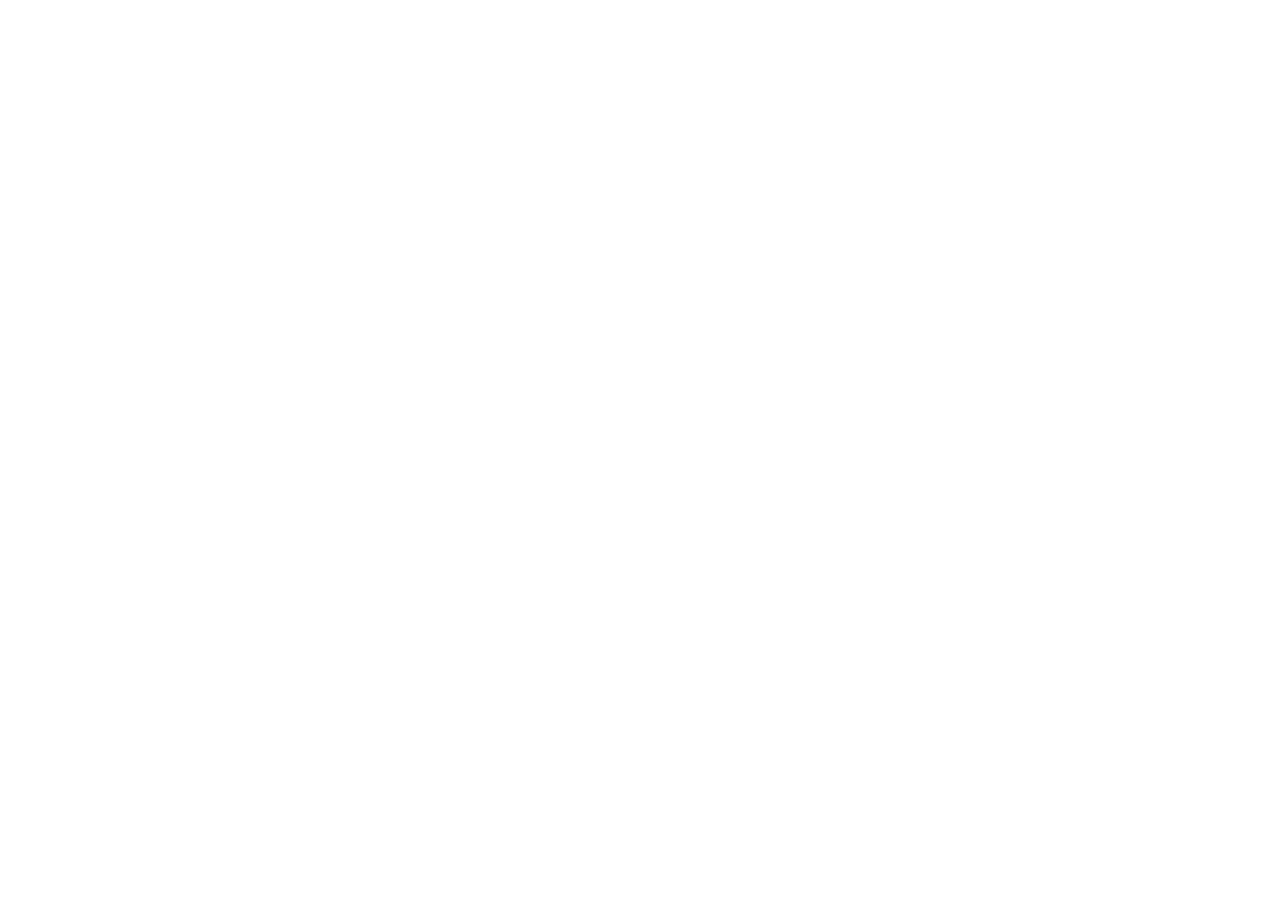
==== login.html @ c06ce187 "初始化项目" ====
<!DOCTYPE html>
<html lang="en">

<head>
  <meta charset="UTF-8">
  <meta http-equiv="X-UA-Compatible" content="IE=edge">
  <meta name="viewport" content="width=device-width, initial-scale=1.0">
  <title>Document</title>
</head>

<body>

</body>

</html>
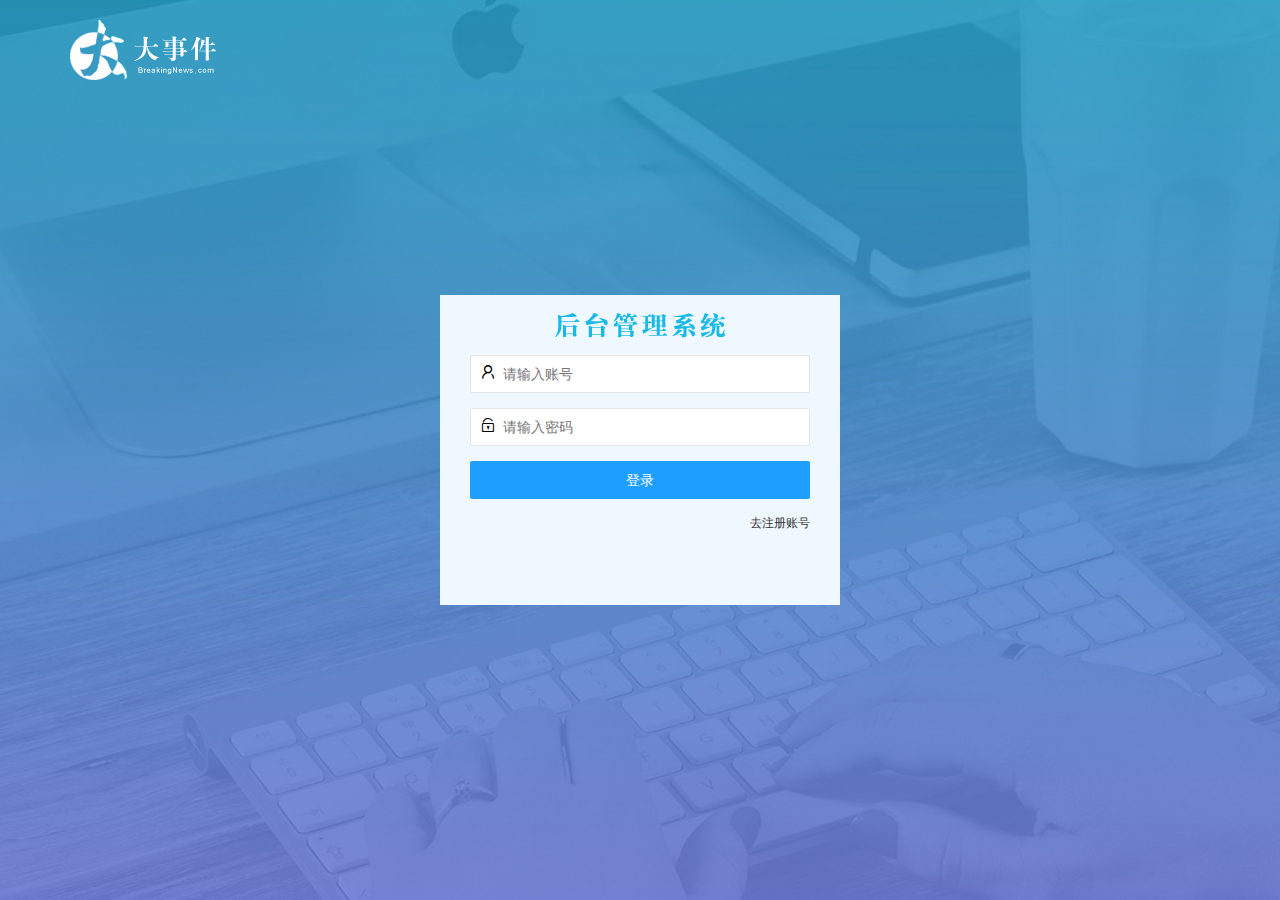
==== commit 9eb31b8f: "登录注册模块" ====
--- a/login.html
+++ b/login.html
@@ -5,11 +5,77 @@
   <meta charset="UTF-8">
   <meta http-equiv="X-UA-Compatible" content="IE=edge">
   <meta name="viewport" content="width=device-width, initial-scale=1.0">
-  <title>Document</title>
+  <title>大事件-登录/注册</title>
+
+  <link rel="stylesheet" href="/assets/lib/layui/css/layui.css">
+
+  <link rel="stylesheet" href="./assets/css/login.css">
 </head>
 
 <body>
+  <!-- logo -->
+  <div class="layui-main">
+    <img class="logo" src="/assets/images/logo.png" alt="" />
+  </div>
 
+  <!-- 登录模块 -->
+  <div class="loginAndRegBox">
+    <div class="title-box"></div>
+    <!-- 登录  -->
+    <div class="login-box">
+      <form class="layui-form" id="form_login">
+        <div class="layui-form-item">
+          <i class="layui-icon layui-icon-username"></i>
+          <input type="text" name="username" required lay-verify="required" placeholder="请输入账号" autocomplete="off"
+            class="layui-input">
+        </div>
+        <div class="layui-form-item">
+          <i class="layui-icon layui-icon-password"></i>
+          <input type="password" name="password" required lay-verify="required|password" placeholder="请输入密码"
+            autocomplete="off" class="layui-input">
+        </div>
+        <div class="layui-form-item">
+          <button class="layui-btn layui-btn-normal layui-btn-fluid" lay-submit>登录</button>
+        </div>
+        <div class="layui-form-item links">
+          <a href="javascript:;" id="link_reg">去注册账号</a>
+        </div>
+      </form>
+    </div>
+
+    <!-- 注册 -->
+    <div class="reg-box">
+      <form class="layui-form" id="form_reg">
+        <div class="layui-form-item">
+          <i class="layui-icon layui-icon-username"></i>
+          <input type="text" name="username" required lay-verify="required" placeholder="请输入账号" autocomplete="off"
+            class="layui-input">
+        </div>
+        <div class="layui-form-item">
+          <i class="layui-icon layui-icon-password"></i>
+          <input type="password" name="password" required lay-verify="required|password" placeholder="请输入密码"
+            autocomplete="off" class="layui-input">
+        </div>
+        <div class="layui-form-item">
+          <i class="layui-icon layui-icon-password"></i>
+          <input type="password" name="repassword" required lay-verify="required|password|repassword" placeholder="确认密码"
+            autocomplete="off" class="layui-input">
+        </div>
+        <div class="layui-form-item">
+          <button class="layui-btn layui-btn-normal layui-btn-fluid" lay-submit>注册</button>
+        </div>
+
+        <div class="layui-form-item links">
+          <a href="javascript:;" id="link_login">去登陆</a>
+        </div>
+      </form>
+    </div>
+  </div>
+  <script src="/assets/lib/layui/layui.all.js"></script>
+
+  <script src="/assets/lib/jquery.js"></script>
+  <script src="/assets/js/baseAPI.js"></script>
+  <script src="/assets/js/login.js"></script>
 </body>
 
 </html>--- a/assets/lib/layui/css/layui.css
+++ b/assets/lib/layui/css/layui.css
@@ -0,0 +1,2 @@
+/** layui-v2.5.5 MIT License By https://www.layui.com */
+ .layui-inline,img{display:inline-block;vertical-align:middle}h1,h2,h3,h4,h5,h6{font-weight:400}.layui-edge,.layui-header,.layui-inline,.layui-main{position:relative}.layui-body,.layui-edge,.layui-elip{overflow:hidden}.layui-btn,.layui-edge,.layui-inline,img{vertical-align:middle}.layui-btn,.layui-disabled,.layui-icon,.layui-unselect{-moz-user-select:none;-webkit-user-select:none;-ms-user-select:none}.layui-elip,.layui-form-checkbox span,.layui-form-pane .layui-form-label{text-overflow:ellipsis;white-space:nowrap}.layui-breadcrumb,.layui-tree-btnGroup{visibility:hidden}blockquote,body,button,dd,div,dl,dt,form,h1,h2,h3,h4,h5,h6,input,li,ol,p,pre,td,textarea,th,ul{margin:0;padding:0;-webkit-tap-highlight-color:rgba(0,0,0,0)}a:active,a:hover{outline:0}img{border:none}li{list-style:none}table{border-collapse:collapse;border-spacing:0}h4,h5,h6{font-size:100%}button,input,optgroup,option,select,textarea{font-family:inherit;font-size:inherit;font-style:inherit;font-weight:inherit;outline:0}pre{white-space:pre-wrap;white-space:-moz-pre-wrap;white-space:-pre-wrap;white-space:-o-pre-wrap;word-wrap:break-word}body{line-height:24px;font:14px Helvetica Neue,Helvetica,PingFang SC,Tahoma,Arial,sans-serif}hr{height:1px;margin:10px 0;border:0;clear:both}a{color:#333;text-decoration:none}a:hover{color:#777}a cite{font-style:normal;*cursor:pointer}.layui-border-box,.layui-border-box *{box-sizing:border-box}.layui-box,.layui-box *{box-sizing:content-box}.layui-clear{clear:both;*zoom:1}.layui-clear:after{content:'\20';clear:both;*zoom:1;display:block;height:0}.layui-inline{*display:inline;*zoom:1}.layui-edge{display:inline-block;width:0;height:0;border-width:6px;border-style:dashed;border-color:transparent}.layui-edge-top{top:-4px;border-bottom-color:#999;border-bottom-style:solid}.layui-edge-right{border-left-color:#999;border-left-style:solid}.layui-edge-bottom{top:2px;border-top-color:#999;border-top-style:solid}.layui-edge-left{border-right-color:#999;border-right-style:solid}.layui-disabled,.layui-disabled:hover{color:#d2d2d2!important;cursor:not-allowed!important}.layui-circle{border-radius:100%}.layui-show{display:block!important}.layui-hide{display:none!important}@font-face{font-family:layui-icon;src:url(../font/iconfont.eot?v=250);src:url(../font/iconfont.eot?v=250#iefix) format('embedded-opentype'),url(../font/iconfont.woff2?v=250) format('woff2'),url(../font/iconfont.woff?v=250) format('woff'),url(../font/iconfont.ttf?v=250) format('truetype'),url(../font/iconfont.svg?v=250#layui-icon) format('svg')}.layui-icon{font-family:layui-icon!important;font-size:16px;font-style:normal;-webkit-font-smoothing:antialiased;-moz-osx-font-smoothing:grayscale}.layui-icon-reply-fill:before{content:"\e611"}.layui-icon-set-fill:before{content:"\e614"}.layui-icon-menu-fill:before{content:"\e60f"}.layui-icon-search:before{content:"\e615"}.layui-icon-share:before{content:"\e641"}.layui-icon-set-sm:before{content:"\e620"}.layui-icon-engine:before{content:"\e628"}.layui-icon-close:before{content:"\1006"}.layui-icon-close-fill:before{content:"\1007"}.layui-icon-chart-screen:before{content:"\e629"}.layui-icon-star:before{content:"\e600"}.layui-icon-circle-dot:before{content:"\e617"}.layui-icon-chat:before{content:"\e606"}.layui-icon-release:before{content:"\e609"}.layui-icon-list:before{content:"\e60a"}.layui-icon-chart:before{content:"\e62c"}.layui-icon-ok-circle:before{content:"\1005"}.layui-icon-layim-theme:before{content:"\e61b"}.layui-icon-table:before{content:"\e62d"}.layui-icon-right:before{content:"\e602"}.layui-icon-left:before{content:"\e603"}.layui-icon-cart-simple:before{content:"\e698"}.layui-icon-face-cry:before{content:"\e69c"}.layui-icon-face-smile:before{content:"\e6af"}.layui-icon-survey:before{content:"\e6b2"}.layui-icon-tree:before{content:"\e62e"}.layui-icon-upload-circle:before{content:"\e62f"}.layui-icon-add-circle:before{content:"\e61f"}.layui-icon-download-circle:before{content:"\e601"}.layui-icon-templeate-1:before{content:"\e630"}.layui-icon-util:before{content:"\e631"}.layui-icon-face-surprised:before{content:"\e664"}.layui-icon-edit:before{content:"\e642"}.layui-icon-speaker:before{content:"\e645"}.layui-icon-down:before{content:"\e61a"}.layui-icon-file:before{content:"\e621"}.layui-icon-layouts:before{content:"\e632"}.layui-icon-rate-half:before{content:"\e6c9"}.layui-icon-add-circle-fine:before{content:"\e608"}.layui-icon-prev-circle:before{content:"\e633"}.layui-icon-read:before{content:"\e705"}.layui-icon-404:before{content:"\e61c"}.layui-icon-carousel:before{content:"\e634"}.layui-icon-help:before{content:"\e607"}.layui-icon-code-circle:before{content:"\e635"}.layui-icon-water:before{content:"\e636"}.layui-icon-username:before{content:"\e66f"}.layui-icon-find-fill:before{content:"\e670"}.layui-icon-about:before{content:"\e60b"}.layui-icon-location:before{content:"\e715"}.layui-icon-up:before{content:"\e619"}.layui-icon-pause:before{content:"\e651"}.layui-icon-date:before{content:"\e637"}.layui-icon-layim-uploadfile:before{content:"\e61d"}.layui-icon-delete:before{content:"\e640"}.layui-icon-play:before{content:"\e652"}.layui-icon-top:before{content:"\e604"}.layui-icon-friends:before{content:"\e612"}.layui-icon-refresh-3:before{content:"\e9aa"}.layui-icon-ok:before{content:"\e605"}.layui-icon-layer:before{content:"\e638"}.layui-icon-face-smile-fine:before{content:"\e60c"}.layui-icon-dollar:before{content:"\e659"}.layui-icon-group:before{content:"\e613"}.layui-icon-layim-download:before{content:"\e61e"}.layui-icon-picture-fine:before{content:"\e60d"}.layui-icon-link:before{content:"\e64c"}.layui-icon-diamond:before{content:"\e735"}.layui-icon-log:before{content:"\e60e"}.layui-icon-rate-solid:before{content:"\e67a"}.layui-icon-fonts-del:before{content:"\e64f"}.layui-icon-unlink:before{content:"\e64d"}.layui-icon-fonts-clear:before{content:"\e639"}.layui-icon-triangle-r:before{content:"\e623"}.layui-icon-circle:before{content:"\e63f"}.layui-icon-radio:before{content:"\e643"}.layui-icon-align-center:before{content:"\e647"}.layui-icon-align-right:before{content:"\e648"}.layui-icon-align-left:before{content:"\e649"}.layui-icon-loading-1:before{content:"\e63e"}.layui-icon-return:before{content:"\e65c"}.layui-icon-fonts-strong:before{content:"\e62b"}.layui-icon-upload:before{content:"\e67c"}.layui-icon-dialogue:before{content:"\e63a"}.layui-icon-video:before{content:"\e6ed"}.layui-icon-headset:before{content:"\e6fc"}.layui-icon-cellphone-fine:before{content:"\e63b"}.layui-icon-add-1:before{content:"\e654"}.layui-icon-face-smile-b:before{content:"\e650"}.layui-icon-fonts-html:before{content:"\e64b"}.layui-icon-form:before{content:"\e63c"}.layui-icon-cart:before{content:"\e657"}.layui-icon-camera-fill:before{content:"\e65d"}.layui-icon-tabs:before{content:"\e62a"}.layui-icon-fonts-code:before{content:"\e64e"}.layui-icon-fire:before{content:"\e756"}.layui-icon-set:before{content:"\e716"}.layui-icon-fonts-u:before{content:"\e646"}.layui-icon-triangle-d:before{content:"\e625"}.layui-icon-tips:before{content:"\e702"}.layui-icon-picture:before{content:"\e64a"}.layui-icon-more-vertical:before{content:"\e671"}.layui-icon-flag:before{content:"\e66c"}.layui-icon-loading:before{content:"\e63d"}.layui-icon-fonts-i:before{content:"\e644"}.layui-icon-refresh-1:before{content:"\e666"}.layui-icon-rmb:before{content:"\e65e"}.layui-icon-home:before{content:"\e68e"}.layui-icon-user:before{content:"\e770"}.layui-icon-notice:before{content:"\e667"}.layui-icon-login-weibo:before{content:"\e675"}.layui-icon-voice:before{content:"\e688"}.layui-icon-upload-drag:before{content:"\e681"}.layui-icon-login-qq:before{content:"\e676"}.layui-icon-snowflake:before{content:"\e6b1"}.layui-icon-file-b:before{content:"\e655"}.layui-icon-template:before{content:"\e663"}.layui-icon-auz:before{content:"\e672"}.layui-icon-console:before{content:"\e665"}.layui-icon-app:before{content:"\e653"}.layui-icon-prev:before{content:"\e65a"}.layui-icon-website:before{content:"\e7ae"}.layui-icon-next:before{content:"\e65b"}.layui-icon-component:before{content:"\e857"}.layui-icon-more:before{content:"\e65f"}.layui-icon-login-wechat:before{content:"\e677"}.layui-icon-shrink-right:before{content:"\e668"}.layui-icon-spread-left:before{content:"\e66b"}.layui-icon-camera:before{content:"\e660"}.layui-icon-note:before{content:"\e66e"}.layui-icon-refresh:before{content:"\e669"}.layui-icon-female:before{content:"\e661"}.layui-icon-male:before{content:"\e662"}.layui-icon-password:before{content:"\e673"}.layui-icon-senior:before{content:"\e674"}.layui-icon-theme:before{content:"\e66a"}.layui-icon-tread:before{content:"\e6c5"}.layui-icon-praise:before{content:"\e6c6"}.layui-icon-star-fill:before{content:"\e658"}.layui-icon-rate:before{content:"\e67b"}.layui-icon-template-1:before{content:"\e656"}.layui-icon-vercode:before{content:"\e679"}.layui-icon-cellphone:before{content:"\e678"}.layui-icon-screen-full:before{content:"\e622"}.layui-icon-screen-restore:before{content:"\e758"}.layui-icon-cols:before{content:"\e610"}.layui-icon-export:before{content:"\e67d"}.layui-icon-print:before{content:"\e66d"}.layui-icon-slider:before{content:"\e714"}.layui-icon-addition:before{content:"\e624"}.layui-icon-subtraction:before{content:"\e67e"}.layui-icon-service:before{content:"\e626"}.layui-icon-transfer:before{content:"\e691"}.layui-main{width:1140px;margin:0 auto}.layui-header{z-index:1000;height:60px}.layui-header a:hover{transition:all .5s;-webkit-transition:all .5s}.layui-side{position:fixed;left:0;top:0;bottom:0;z-index:999;width:200px;overflow-x:hidden}.layui-side-scroll{position:relative;width:220px;height:100%;overflow-x:hidden}.layui-body{position:absolute;left:200px;right:0;top:0;bottom:0;z-index:998;width:auto;overflow-y:auto;box-sizing:border-box}.layui-layout-body{overflow:hidden}.layui-layout-admin .layui-header{background-color:#23262E}.layui-layout-admin .layui-side{top:60px;width:200px;overflow-x:hidden}.layui-layout-admin .layui-body{position:fixed;top:60px;bottom:44px}.layui-layout-admin .layui-main{width:auto;margin:0 15px}.layui-layout-admin .layui-footer{position:fixed;left:200px;right:0;bottom:0;height:44px;line-height:44px;padding:0 15px;background-color:#eee}.layui-layout-admin .layui-logo{position:absolute;left:0;top:0;width:200px;height:100%;line-height:60px;text-align:center;color:#009688;font-size:16px}.layui-layout-admin .layui-header .layui-nav{background:0 0}.layui-layout-left{position:absolute!important;left:200px;top:0}.layui-layout-right{position:absolute!important;right:0;top:0}.layui-container{position:relative;margin:0 auto;padding:0 15px;box-sizing:border-box}.layui-fluid{position:relative;margin:0 auto;padding:0 15px}.layui-row:after,.layui-row:before{content:'';display:block;clear:both}.layui-col-lg1,.layui-col-lg10,.layui-col-lg11,.layui-col-lg12,.layui-col-lg2,.layui-col-lg3,.layui-col-lg4,.layui-col-lg5,.layui-col-lg6,.layui-col-lg7,.layui-col-lg8,.layui-col-lg9,.layui-col-md1,.layui-col-md10,.layui-col-md11,.layui-col-md12,.layui-col-md2,.layui-col-md3,.layui-col-md4,.layui-col-md5,.layui-col-md6,.layui-col-md7,.layui-col-md8,.layui-col-md9,.layui-col-sm1,.layui-col-sm10,.layui-col-sm11,.layui-col-sm12,.layui-col-sm2,.layui-col-sm3,.layui-col-sm4,.layui-col-sm5,.layui-col-sm6,.layui-col-sm7,.layui-col-sm8,.layui-col-sm9,.layui-col-xs1,.layui-col-xs10,.layui-col-xs11,.layui-col-xs12,.layui-col-xs2,.layui-col-xs3,.layui-col-xs4,.layui-col-xs5,.layui-col-xs6,.layui-col-xs7,.layui-col-xs8,.layui-col-xs9{position:relative;display:block;box-sizing:border-box}.layui-col-xs1,.layui-col-xs10,.layui-col-xs11,.layui-col-xs12,.layui-col-xs2,.layui-col-xs3,.layui-col-xs4,.layui-col-xs5,.layui-col-xs6,.layui-col-xs7,.layui-col-xs8,.layui-col-xs9{float:left}.layui-col-xs1{width:8.33333333%}.layui-col-xs2{width:16.66666667%}.layui-col-xs3{width:25%}.layui-col-xs4{width:33.33333333%}.layui-col-xs5{width:41.66666667%}.layui-col-xs6{width:50%}.layui-col-xs7{width:58.33333333%}.layui-col-xs8{width:66.66666667%}.layui-col-xs9{width:75%}.layui-col-xs10{width:83.33333333%}.layui-col-xs11{width:91.66666667%}.layui-col-xs12{width:100%}.layui-col-xs-offset1{margin-left:8.33333333%}.layui-col-xs-offset2{margin-left:16.66666667%}.layui-col-xs-offset3{margin-left:25%}.layui-col-xs-offset4{margin-left:33.33333333%}.layui-col-xs-offset5{margin-left:41.66666667%}.layui-col-xs-offset6{margin-left:50%}.layui-col-xs-offset7{margin-left:58.33333333%}.layui-col-xs-offset8{margin-left:66.66666667%}.layui-col-xs-offset9{margin-left:75%}.layui-col-xs-offset10{margin-left:83.33333333%}.layui-col-xs-offset11{margin-left:91.66666667%}.layui-col-xs-offset12{margin-left:100%}@media screen and (max-width:768px){.layui-hide-xs{display:none!important}.layui-show-xs-block{display:block!important}.layui-show-xs-inline{display:inline!important}.layui-show-xs-inline-block{display:inline-block!important}}@media screen and (min-width:768px){.layui-container{width:750px}.layui-hide-sm{display:none!important}.layui-show-sm-block{display:block!important}.layui-show-sm-inline{display:inline!important}.layui-show-sm-inline-block{display:inline-block!important}.layui-col-sm1,.layui-col-sm10,.layui-col-sm11,.layui-col-sm12,.layui-col-sm2,.layui-col-sm3,.layui-col-sm4,.layui-col-sm5,.layui-col-sm6,.layui-col-sm7,.layui-col-sm8,.layui-col-sm9{float:left}.layui-col-sm1{width:8.33333333%}.layui-col-sm2{width:16.66666667%}.layui-col-sm3{width:25%}.layui-col-sm4{width:33.33333333%}.layui-col-sm5{width:41.66666667%}.layui-col-sm6{width:50%}.layui-col-sm7{width:58.33333333%}.layui-col-sm8{width:66.66666667%}.layui-col-sm9{width:75%}.layui-col-sm10{width:83.33333333%}.layui-col-sm11{width:91.66666667%}.layui-col-sm12{width:100%}.layui-col-sm-offset1{margin-left:8.33333333%}.layui-col-sm-offset2{margin-left:16.66666667%}.layui-col-sm-offset3{margin-left:25%}.layui-col-sm-offset4{margin-left:33.33333333%}.layui-col-sm-offset5{margin-left:41.66666667%}.layui-col-sm-offset6{margin-left:50%}.layui-col-sm-offset7{margin-left:58.33333333%}.layui-col-sm-offset8{margin-left:66.66666667%}.layui-col-sm-offset9{margin-left:75%}.layui-col-sm-offset10{margin-left:83.33333333%}.layui-col-sm-offset11{margin-left:91.66666667%}.layui-col-sm-offset12{margin-left:100%}}@media screen and (min-width:992px){.layui-container{width:970px}.layui-hide-md{display:none!important}.layui-show-md-block{display:block!important}.layui-show-md-inline{display:inline!important}.layui-show-md-inline-block{display:inline-block!important}.layui-col-md1,.layui-col-md10,.layui-col-md11,.layui-col-md12,.layui-col-md2,.layui-col-md3,.layui-col-md4,.layui-col-md5,.layui-col-md6,.layui-col-md7,.layui-col-md8,.layui-col-md9{float:left}.layui-col-md1{width:8.33333333%}.layui-col-md2{width:16.66666667%}.layui-col-md3{width:25%}.layui-col-md4{width:33.33333333%}.layui-col-md5{width:41.66666667%}.layui-col-md6{width:50%}.layui-col-md7{width:58.33333333%}.layui-col-md8{width:66.66666667%}.layui-col-md9{width:75%}.layui-col-md10{width:83.33333333%}.layui-col-md11{width:91.66666667%}.layui-col-md12{width:100%}.layui-col-md-offset1{margin-left:8.33333333%}.layui-col-md-offset2{margin-left:16.66666667%}.layui-col-md-offset3{margin-left:25%}.layui-col-md-offset4{margin-left:33.33333333%}.layui-col-md-offset5{margin-left:41.66666667%}.layui-col-md-offset6{margin-left:50%}.layui-col-md-offset7{margin-left:58.33333333%}.layui-col-md-offset8{margin-left:66.66666667%}.layui-col-md-offset9{margin-left:75%}.layui-col-md-offset10{margin-left:83.33333333%}.layui-col-md-offset11{margin-left:91.66666667%}.layui-col-md-offset12{margin-left:100%}}@media screen and (min-width:1200px){.layui-container{width:1170px}.layui-hide-lg{display:none!important}.layui-show-lg-block{display:block!important}.layui-show-lg-inline{display:inline!important}.layui-show-lg-inline-block{display:inline-block!important}.layui-col-lg1,.layui-col-lg10,.layui-col-lg11,.layui-col-lg12,.layui-col-lg2,.layui-col-lg3,.layui-col-lg4,.layui-col-lg5,.layui-col-lg6,.layui-col-lg7,.layui-col-lg8,.layui-col-lg9{float:left}.layui-col-lg1{width:8.33333333%}.layui-col-lg2{width:16.66666667%}.layui-col-lg3{width:25%}.layui-col-lg4{width:33.33333333%}.layui-col-lg5{width:41.66666667%}.layui-col-lg6{width:50%}.layui-col-lg7{width:58.33333333%}.layui-col-lg8{width:66.66666667%}.layui-col-lg9{width:75%}.layui-col-lg10{width:83.33333333%}.layui-col-lg11{width:91.66666667%}.layui-col-lg12{width:100%}.layui-col-lg-offset1{margin-left:8.33333333%}.layui-col-lg-offset2{margin-left:16.66666667%}.layui-col-lg-offset3{margin-left:25%}.layui-col-lg-offset4{margin-left:33.33333333%}.layui-col-lg-offset5{margin-left:41.66666667%}.layui-col-lg-offset6{margin-left:50%}.layui-col-lg-offset7{margin-left:58.33333333%}.layui-col-lg-offset8{margin-left:66.66666667%}.layui-col-lg-offset9{margin-left:75%}.layui-col-lg-offset10{margin-left:83.33333333%}.layui-col-lg-offset11{margin-left:91.66666667%}.layui-col-lg-offset12{margin-left:100%}}.layui-col-space1{margin:-.5px}.layui-col-space1>*{padding:.5px}.layui-col-space3{margin:-1.5px}.layui-col-space3>*{padding:1.5px}.layui-col-space5{margin:-2.5px}.layui-col-space5>*{padding:2.5px}.layui-col-space8{margin:-3.5px}.layui-col-space8>*{padding:3.5px}.layui-col-space10{margin:-5px}.layui-col-space10>*{padding:5px}.layui-col-space12{margin:-6px}.layui-col-space12>*{padding:6px}.layui-col-space15{margin:-7.5px}.layui-col-space15>*{padding:7.5px}.layui-col-space18{margin:-9px}.layui-col-space18>*{padding:9px}.layui-col-space20{margin:-10px}.layui-col-space20>*{padding:10px}.layui-col-space22{margin:-11px}.layui-col-space22>*{padding:11px}.layui-col-space25{margin:-12.5px}.layui-col-space25>*{padding:12.5px}.layui-col-space30{margin:-15px}.layui-col-space30>*{padding:15px}.layui-btn,.layui-input,.layui-select,.layui-textarea,.layui-upload-button{outline:0;-webkit-appearance:none;transition:all .3s;-webkit-transition:all .3s;box-sizing:border-box}.layui-elem-quote{margin-bottom:10px;padding:15px;line-height:22px;border-left:5px solid #009688;border-radius:0 2px 2px 0;background-color:#f2f2f2}.layui-quote-nm{border-style:solid;border-width:1px 1px 1px 5px;background:0 0}.layui-elem-field{margin-bottom:10px;padding:0;border-width:1px;border-style:solid}.layui-elem-field legend{margin-left:20px;padding:0 10px;font-size:20px;font-weight:300}.layui-field-title{margin:10px 0 20px;border-width:1px 0 0}.layui-field-box{padding:10px 15px}.layui-field-title .layui-field-box{padding:10px 0}.layui-progress{position:relative;height:6px;border-radius:20px;background-color:#e2e2e2}.layui-progress-bar{position:absolute;left:0;top:0;width:0;max-width:100%;height:6px;border-radius:20px;text-align:right;background-color:#5FB878;transition:all .3s;-webkit-transition:all .3s}.layui-progress-big,.layui-progress-big .layui-progress-bar{height:18px;line-height:18px}.layui-progress-text{position:relative;top:-20px;line-height:18px;font-size:12px;color:#666}.layui-progress-big .layui-progress-text{position:static;padding:0 10px;color:#fff}.layui-collapse{border-width:1px;border-style:solid;border-radius:2px}.layui-colla-content,.layui-colla-item{border-top-width:1px;border-top-style:solid}.layui-colla-item:first-child{border-top:none}.layui-colla-title{position:relative;height:42px;line-height:42px;padding:0 15px 0 35px;color:#333;background-color:#f2f2f2;cursor:pointer;font-size:14px;overflow:hidden}.layui-colla-content{display:none;padding:10px 15px;line-height:22px;color:#666}.layui-colla-icon{position:absolute;left:15px;top:0;font-size:14px}.layui-card{margin-bottom:15px;border-radius:2px;background-color:#fff;box-shadow:0 1px 2px 0 rgba(0,0,0,.05)}.layui-card:last-child{margin-bottom:0}.layui-card-header{position:relative;height:42px;line-height:42px;padding:0 15px;border-bottom:1px solid #f6f6f6;color:#333;border-radius:2px 2px 0 0;font-size:14px}.layui-bg-black,.layui-bg-blue,.layui-bg-cyan,.layui-bg-green,.layui-bg-orange,.layui-bg-red{color:#fff!important}.layui-card-body{position:relative;padding:10px 15px;line-height:24px}.layui-card-body[pad15]{padding:15px}.layui-card-body[pad20]{padding:20px}.layui-card-body .layui-table{margin:5px 0}.layui-card .layui-tab{margin:0}.layui-panel-window{position:relative;padding:15px;border-radius:0;border-top:5px solid #E6E6E6;background-color:#fff}.layui-auxiliar-moving{position:fixed;left:0;right:0;top:0;bottom:0;width:100%;height:100%;background:0 0;z-index:9999999999}.layui-form-label,.layui-form-mid,.layui-form-select,.layui-input-block,.layui-input-inline,.layui-textarea{position:relative}.layui-bg-red{background-color:#FF5722!important}.layui-bg-orange{background-color:#FFB800!important}.layui-bg-green{background-color:#009688!important}.layui-bg-cyan{background-color:#2F4056!important}.layui-bg-blue{background-color:#1E9FFF!important}.layui-bg-black{background-color:#393D49!important}.layui-bg-gray{background-color:#eee!important;color:#666!important}.layui-badge-rim,.layui-colla-content,.layui-colla-item,.layui-collapse,.layui-elem-field,.layui-form-pane .layui-form-item[pane],.layui-form-pane .layui-form-label,.layui-input,.layui-layedit,.layui-layedit-tool,.layui-quote-nm,.layui-select,.layui-tab-bar,.layui-tab-card,.layui-tab-title,.layui-tab-title .layui-this:after,.layui-textarea{border-color:#e6e6e6}.layui-timeline-item:before,hr{background-color:#e6e6e6}.layui-text{line-height:22px;font-size:14px;color:#666}.layui-text h1,.layui-text h2,.layui-text h3{font-weight:500;color:#333}.layui-text h1{font-size:30px}.layui-text h2{font-size:24px}.layui-text h3{font-size:18px}.layui-text a:not(.layui-btn){color:#01AAED}.layui-text a:not(.layui-btn):hover{text-decoration:underline}.layui-text ul{padding:5px 0 5px 15px}.layui-text ul li{margin-top:5px;list-style-type:disc}.layui-text em,.layui-word-aux{color:#999!important;padding:0 5px!important}.layui-btn{display:inline-block;height:38px;line-height:38px;padding:0 18px;background-color:#009688;color:#fff;white-space:nowrap;text-align:center;font-size:14px;border:none;border-radius:2px;cursor:pointer}.layui-btn:hover{opacity:.8;filter:alpha(opacity=80);color:#fff}.layui-btn:active{opacity:1;filter:alpha(opacity=100)}.layui-btn+.layui-btn{margin-left:10px}.layui-btn-container{font-size:0}.layui-btn-container .layui-btn{margin-right:10px;margin-bottom:10px}.layui-btn-container .layui-btn+.layui-btn{margin-left:0}.layui-table .layui-btn-container .layui-btn{margin-bottom:9px}.layui-btn-radius{border-radius:100px}.layui-btn .layui-icon{margin-right:3px;font-size:18px;vertical-align:bottom;vertical-align:middle\9}.layui-btn-primary{border:1px solid #C9C9C9;background-color:#fff;color:#555}.layui-btn-primary:hover{border-color:#009688;color:#333}.layui-btn-normal{background-color:#1E9FFF}.layui-btn-warm{background-color:#FFB800}.layui-btn-danger{background-color:#FF5722}.layui-btn-checked{background-color:#5FB878}.layui-btn-disabled,.layui-btn-disabled:active,.layui-btn-disabled:hover{border:1px solid #e6e6e6;background-color:#FBFBFB;color:#C9C9C9;cursor:not-allowed;opacity:1}.layui-btn-lg{height:44px;line-height:44px;padding:0 25px;font-size:16px}.layui-btn-sm{height:30px;line-height:30px;padding:0 10px;font-size:12px}.layui-btn-sm i{font-size:16px!important}.layui-btn-xs{height:22px;line-height:22px;padding:0 5px;font-size:12px}.layui-btn-xs i{font-size:14px!important}.layui-btn-group{display:inline-block;vertical-align:middle;font-size:0}.layui-btn-group .layui-btn{margin-left:0!important;margin-right:0!important;border-left:1px solid rgba(255,255,255,.5);border-radius:0}.layui-btn-group .layui-btn-primary{border-left:none}.layui-btn-group .layui-btn-primary:hover{border-color:#C9C9C9;color:#009688}.layui-btn-group .layui-btn:first-child{border-left:none;border-radius:2px 0 0 2px}.layui-btn-group .layui-btn-primary:first-child{border-left:1px solid #c9c9c9}.layui-btn-group .layui-btn:last-child{border-radius:0 2px 2px 0}.layui-btn-group .layui-btn+.layui-btn{margin-left:0}.layui-btn-group+.layui-btn-group{margin-left:10px}.layui-btn-fluid{width:100%}.layui-input,.layui-select,.layui-textarea{height:38px;line-height:1.3;line-height:38px\9;border-width:1px;border-style:solid;background-color:#fff;border-radius:2px}.layui-input::-webkit-input-placeholder,.layui-select::-webkit-input-placeholder,.layui-textarea::-webkit-input-placeholder{line-height:1.3}.layui-input,.layui-textarea{display:block;width:100%;padding-left:10px}.layui-input:hover,.layui-textarea:hover{border-color:#D2D2D2!important}.layui-input:focus,.layui-textarea:focus{border-color:#C9C9C9!important}.layui-textarea{min-height:100px;height:auto;line-height:20px;padding:6px 10px;resize:vertical}.layui-select{padding:0 10px}.layui-form input[type=checkbox],.layui-form input[type=radio],.layui-form select{display:none}.layui-form [lay-ignore]{display:initial}.layui-form-item{margin-bottom:15px;clear:both;*zoom:1}.layui-form-item:after{content:'\20';clear:both;*zoom:1;display:block;height:0}.layui-form-label{float:left;display:block;padding:9px 15px;width:80px;font-weight:400;line-height:20px;text-align:right}.layui-form-label-col{display:block;float:none;padding:9px 0;line-height:20px;text-align:left}.layui-form-item .layui-inline{margin-bottom:5px;margin-right:10px}.layui-input-block{margin-left:110px;min-height:36px}.layui-input-inline{display:inline-block;vertical-align:middle}.layui-form-item .layui-input-inline{float:left;width:190px;margin-right:10px}.layui-form-text .layui-input-inline{width:auto}.layui-form-mid{float:left;display:block;padding:9px 0!important;line-height:20px;margin-right:10px}.layui-form-danger+.layui-form-select .layui-input,.layui-form-danger:focus{border-color:#FF5722!important}.layui-form-select .layui-input{padding-right:30px;cursor:pointer}.layui-form-select .layui-edge{position:absolute;right:10px;top:50%;margin-top:-3px;cursor:pointer;border-width:6px;border-top-color:#c2c2c2;border-top-style:solid;transition:all .3s;-webkit-transition:all .3s}.layui-form-select dl{display:none;position:absolute;left:0;top:42px;padding:5px 0;z-index:899;min-width:100%;border:1px solid #d2d2d2;max-height:300px;overflow-y:auto;background-color:#fff;border-radius:2px;box-shadow:0 2px 4px rgba(0,0,0,.12);box-sizing:border-box}.layui-form-select dl dd,.layui-form-select dl dt{padding:0 10px;line-height:36px;white-space:nowrap;overflow:hidden;text-overflow:ellipsis}.layui-form-select dl dt{font-size:12px;color:#999}.layui-form-select dl dd{cursor:pointer}.layui-form-select dl dd:hover{background-color:#f2f2f2;-webkit-transition:.5s all;transition:.5s all}.layui-form-select .layui-select-group dd{padding-left:20px}.layui-form-select dl dd.layui-select-tips{padding-left:10px!important;color:#999}.layui-form-select dl dd.layui-this{background-color:#5FB878;color:#fff}.layui-form-checkbox,.layui-form-select dl dd.layui-disabled{background-color:#fff}.layui-form-selected dl{display:block}.layui-form-checkbox,.layui-form-checkbox *,.layui-form-switch{display:inline-block;vertical-align:middle}.layui-form-selected .layui-edge{margin-top:-9px;-webkit-transform:rotate(180deg);transform:rotate(180deg);margin-top:-3px\9}:root .layui-form-selected .layui-edge{margin-top:-9px\0/IE9}.layui-form-selectup dl{top:auto;bottom:42px}.layui-select-none{margin:5px 0;text-align:center;color:#999}.layui-select-disabled .layui-disabled{border-color:#eee!important}.layui-select-disabled .layui-edge{border-top-color:#d2d2d2}.layui-form-checkbox{position:relative;height:30px;line-height:30px;margin-right:10px;padding-right:30px;cursor:pointer;font-size:0;-webkit-transition:.1s linear;transition:.1s linear;box-sizing:border-box}.layui-form-checkbox span{padding:0 10px;height:100%;font-size:14px;border-radius:2px 0 0 2px;background-color:#d2d2d2;color:#fff;overflow:hidden}.layui-form-checkbox:hover span{background-color:#c2c2c2}.layui-form-checkbox i{position:absolute;right:0;top:0;width:30px;height:28px;border:1px solid #d2d2d2;border-left:none;border-radius:0 2px 2px 0;color:#fff;font-size:20px;text-align:center}.layui-form-checkbox:hover i{border-color:#c2c2c2;color:#c2c2c2}.layui-form-checked,.layui-form-checked:hover{border-color:#5FB878}.layui-form-checked span,.layui-form-checked:hover span{background-color:#5FB878}.layui-form-checked i,.layui-form-checked:hover i{color:#5FB878}.layui-form-item .layui-form-checkbox{margin-top:4px}.layui-form-checkbox[lay-skin=primary]{height:auto!important;line-height:normal!important;min-width:18px;min-height:18px;border:none!important;margin-right:0;padding-left:28px;padding-right:0;background:0 0}.layui-form-checkbox[lay-skin=primary] span{padding-left:0;padding-right:15px;line-height:18px;background:0 0;color:#666}.layui-form-checkbox[lay-skin=primary] i{right:auto;left:0;width:16px;height:16px;line-height:16px;border:1px solid #d2d2d2;font-size:12px;border-radius:2px;background-color:#fff;-webkit-transition:.1s linear;transition:.1s linear}.layui-form-checkbox[lay-skin=primary]:hover i{border-color:#5FB878;color:#fff}.layui-form-checked[lay-skin=primary] i{border-color:#5FB878!important;background-color:#5FB878;color:#fff}.layui-checkbox-disbaled[lay-skin=primary] span{background:0 0!important;color:#c2c2c2}.layui-checkbox-disbaled[lay-skin=primary]:hover i{border-color:#d2d2d2}.layui-form-item .layui-form-checkbox[lay-skin=primary]{margin-top:10px}.layui-form-switch{position:relative;height:22px;line-height:22px;min-width:35px;padding:0 5px;margin-top:8px;border:1px solid #d2d2d2;border-radius:20px;cursor:pointer;background-color:#fff;-webkit-transition:.1s linear;transition:.1s linear}.layui-form-switch i{position:absolute;left:5px;top:3px;width:16px;height:16px;border-radius:20px;background-color:#d2d2d2;-webkit-transition:.1s linear;transition:.1s linear}.layui-form-switch em{position:relative;top:0;width:25px;margin-left:21px;padding:0!important;text-align:center!important;color:#999!important;font-style:normal!important;font-size:12px}.layui-form-onswitch{border-color:#5FB878;background-color:#5FB878}.layui-checkbox-disbaled,.layui-checkbox-disbaled i{border-color:#e2e2e2!important}.layui-form-onswitch i{left:100%;margin-left:-21px;background-color:#fff}.layui-form-onswitch em{margin-left:5px;margin-right:21px;color:#fff!important}.layui-checkbox-disbaled span{background-color:#e2e2e2!important}.layui-checkbox-disbaled:hover i{color:#fff!important}[lay-radio]{display:none}.layui-form-radio,.layui-form-radio *{display:inline-block;vertical-align:middle}.layui-form-radio{line-height:28px;margin:6px 10px 0 0;padding-right:10px;cursor:pointer;font-size:0}.layui-form-radio *{font-size:14px}.layui-form-radio>i{margin-right:8px;font-size:22px;color:#c2c2c2}.layui-form-radio>i:hover,.layui-form-radioed>i{color:#5FB878}.layui-radio-disbaled>i{color:#e2e2e2!important}.layui-form-pane .layui-form-label{width:110px;padding:8px 15px;height:38px;line-height:20px;border-width:1px;border-style:solid;border-radius:2px 0 0 2px;text-align:center;background-color:#FBFBFB;overflow:hidden;box-sizing:border-box}.layui-form-pane .layui-input-inline{margin-left:-1px}.layui-form-pane .layui-input-block{margin-left:110px;left:-1px}.layui-form-pane .layui-input{border-radius:0 2px 2px 0}.layui-form-pane .layui-form-text .layui-form-label{float:none;width:100%;border-radius:2px;box-sizing:border-box;text-align:left}.layui-form-pane .layui-form-text .layui-input-inline{display:block;margin:0;top:-1px;clear:both}.layui-form-pane .layui-form-text .layui-input-block{margin:0;left:0;top:-1px}.layui-form-pane .layui-form-text .layui-textarea{min-height:100px;border-radius:0 0 2px 2px}.layui-form-pane .layui-form-checkbox{margin:4px 0 4px 10px}.layui-form-pane .layui-form-radio,.layui-form-pane .layui-form-switch{margin-top:6px;margin-left:10px}.layui-form-pane .layui-form-item[pane]{position:relative;border-width:1px;border-style:solid}.layui-form-pane .layui-form-item[pane] .layui-form-label{position:absolute;left:0;top:0;height:100%;border-width:0 1px 0 0}.layui-form-pane .layui-form-item[pane] .layui-input-inline{margin-left:110px}@media screen and (max-width:450px){.layui-form-item .layui-form-label{text-overflow:ellipsis;overflow:hidden;white-space:nowrap}.layui-form-item .layui-inline{display:block;margin-right:0;margin-bottom:20px;clear:both}.layui-form-item .layui-inline:after{content:'\20';clear:both;display:block;height:0}.layui-form-item .layui-input-inline{display:block;float:none;left:-3px;width:auto;margin:0 0 10px 112px}.layui-form-item .layui-input-inline+.layui-form-mid{margin-left:110px;top:-5px;padding:0}.layui-form-item .layui-form-checkbox{margin-right:5px;margin-bottom:5px}}.layui-layedit{border-width:1px;border-style:solid;border-radius:2px}.layui-layedit-tool{padding:3px 5px;border-bottom-width:1px;border-bottom-style:solid;font-size:0}.layedit-tool-fixed{position:fixed;top:0;border-top:1px solid #e2e2e2}.layui-layedit-tool .layedit-tool-mid,.layui-layedit-tool .layui-icon{display:inline-block;vertical-align:middle;text-align:center;font-size:14px}.layui-layedit-tool .layui-icon{position:relative;width:32px;height:30px;line-height:30px;margin:3px 5px;color:#777;cursor:pointer;border-radius:2px}.layui-layedit-tool .layui-icon:hover{color:#393D49}.layui-layedit-tool .layui-icon:active{color:#000}.layui-layedit-tool .layedit-tool-active{background-color:#e2e2e2;color:#000}.layui-layedit-tool .layui-disabled,.layui-layedit-tool .layui-disabled:hover{color:#d2d2d2;cursor:not-allowed}.layui-layedit-tool .layedit-tool-mid{width:1px;height:18px;margin:0 10px;background-color:#d2d2d2}.layedit-tool-html{width:50px!important;font-size:30px!important}.layedit-tool-b,.layedit-tool-code,.layedit-tool-help{font-size:16px!important}.layedit-tool-d,.layedit-tool-face,.layedit-tool-image,.layedit-tool-unlink{font-size:18px!important}.layedit-tool-image input{position:absolute;font-size:0;left:0;top:0;width:100%;height:100%;opacity:.01;filter:Alpha(opacity=1);cursor:pointer}.layui-layedit-iframe iframe{display:block;width:100%}#LAY_layedit_code{overflow:hidden}.layui-laypage{display:inline-block;*display:inline;*zoom:1;vertical-align:middle;margin:10px 0;font-size:0}.layui-laypage>a:first-child,.layui-laypage>a:first-child em{border-radius:2px 0 0 2px}.layui-laypage>a:last-child,.layui-laypage>a:last-child em{border-radius:0 2px 2px 0}.layui-laypage>:first-child{margin-left:0!important}.layui-laypage>:last-child{margin-right:0!important}.layui-laypage a,.layui-laypage button,.layui-laypage input,.layui-laypage select,.layui-laypage span{border:1px solid #e2e2e2}.layui-laypage a,.layui-laypage span{display:inline-block;*display:inline;*zoom:1;vertical-align:middle;padding:0 15px;height:28px;line-height:28px;margin:0 -1px 5px 0;background-color:#fff;color:#333;font-size:12px}.layui-flow-more a *,.layui-laypage input,.layui-table-view select[lay-ignore]{display:inline-block}.layui-laypage a:hover{color:#009688}.layui-laypage em{font-style:normal}.layui-laypage .layui-laypage-spr{color:#999;font-weight:700}.layui-laypage a{text-decoration:none}.layui-laypage .layui-laypage-curr{position:relative}.layui-laypage .layui-laypage-curr em{position:relative;color:#fff}.layui-laypage .layui-laypage-curr .layui-laypage-em{position:absolute;left:-1px;top:-1px;padding:1px;width:100%;height:100%;background-color:#009688}.layui-laypage-em{border-radius:2px}.layui-laypage-next em,.layui-laypage-prev em{font-family:Sim sun;font-size:16px}.layui-laypage .layui-laypage-count,.layui-laypage .layui-laypage-limits,.layui-laypage .layui-laypage-refresh,.layui-laypage .layui-laypage-skip{margin-left:10px;margin-right:10px;padding:0;border:none}.layui-laypage .layui-laypage-limits,.layui-laypage .layui-laypage-refresh{vertical-align:top}.layui-laypage .layui-laypage-refresh i{font-size:18px;cursor:pointer}.layui-laypage select{height:22px;padding:3px;border-radius:2px;cursor:pointer}.layui-laypage .layui-laypage-skip{height:30px;line-height:30px;color:#999}.layui-laypage button,.layui-laypage input{height:30px;line-height:30px;border-radius:2px;vertical-align:top;background-color:#fff;box-sizing:border-box}.layui-laypage input{width:40px;margin:0 10px;padding:0 3px;text-align:center}.layui-laypage input:focus,.layui-laypage select:focus{border-color:#009688!important}.layui-laypage button{margin-left:10px;padding:0 10px;cursor:pointer}.layui-table,.layui-table-view{margin:10px 0}.layui-flow-more{margin:10px 0;text-align:center;color:#999;font-size:14px}.layui-flow-more a{height:32px;line-height:32px}.layui-flow-more a *{vertical-align:top}.layui-flow-more a cite{padding:0 20px;border-radius:3px;background-color:#eee;color:#333;font-style:normal}.layui-flow-more a cite:hover{opacity:.8}.layui-flow-more a i{font-size:30px;color:#737383}.layui-table{width:100%;background-color:#fff;color:#666}.layui-table tr{transition:all .3s;-webkit-transition:all .3s}.layui-table th{text-align:left;font-weight:400}.layui-table tbody tr:hover,.layui-table thead tr,.layui-table-click,.layui-table-header,.layui-table-hover,.layui-table-mend,.layui-table-patch,.layui-table-tool,.layui-table-total,.layui-table-total tr,.layui-table[lay-even] tr:nth-child(even){background-color:#f2f2f2}.layui-table td,.layui-table th,.layui-table-col-set,.layui-table-fixed-r,.layui-table-grid-down,.layui-table-header,.layui-table-page,.layui-table-tips-main,.layui-table-tool,.layui-table-total,.layui-table-view,.layui-table[lay-skin=line],.layui-table[lay-skin=row]{border-width:1px;border-style:solid;border-color:#e6e6e6}.layui-table td,.layui-table th{position:relative;padding:9px 15px;min-height:20px;line-height:20px;font-size:14px}.layui-table[lay-skin=line] td,.layui-table[lay-skin=line] th{border-width:0 0 1px}.layui-table[lay-skin=row] td,.layui-table[lay-skin=row] th{border-width:0 1px 0 0}.layui-table[lay-skin=nob] td,.layui-table[lay-skin=nob] th{border:none}.layui-table img{max-width:100px}.layui-table[lay-size=lg] td,.layui-table[lay-size=lg] th{padding:15px 30px}.layui-table-view .layui-table[lay-size=lg] .layui-table-cell{height:40px;line-height:40px}.layui-table[lay-size=sm] td,.layui-table[lay-size=sm] th{font-size:12px;padding:5px 10px}.layui-table-view .layui-table[lay-size=sm] .layui-table-cell{height:20px;line-height:20px}.layui-table[lay-data]{display:none}.layui-table-box{position:relative;overflow:hidden}.layui-table-view .layui-table{position:relative;width:auto;margin:0}.layui-table-view .layui-table[lay-skin=line]{border-width:0 1px 0 0}.layui-table-view .layui-table[lay-skin=row]{border-width:0 0 1px}.layui-table-view .layui-table td,.layui-table-view .layui-table th{padding:5px 0;border-top:none;border-left:none}.layui-table-view .layui-table th.layui-unselect .layui-table-cell span{cursor:pointer}.layui-table-view .layui-table td{cursor:default}.layui-table-view .layui-table td[data-edit=text]{cursor:text}.layui-table-view .layui-form-checkbox[lay-skin=primary] i{width:18px;height:18px}.layui-table-view .layui-form-radio{line-height:0;padding:0}.layui-table-view .layui-form-radio>i{margin:0;font-size:20px}.layui-table-init{position:absolute;left:0;top:0;width:100%;height:100%;text-align:center;z-index:110}.layui-table-init .layui-icon{position:absolute;left:50%;top:50%;margin:-15px 0 0 -15px;font-size:30px;color:#c2c2c2}.layui-table-header{border-width:0 0 1px;overflow:hidden}.layui-table-header .layui-table{margin-bottom:-1px}.layui-table-tool .layui-inline[lay-event]{position:relative;width:26px;height:26px;padding:5px;line-height:16px;margin-right:10px;text-align:center;color:#333;border:1px solid #ccc;cursor:pointer;-webkit-transition:.5s all;transition:.5s all}.layui-table-tool .layui-inline[lay-event]:hover{border:1px solid #999}.layui-table-tool-temp{padding-right:120px}.layui-table-tool-self{position:absolute;right:17px;top:10px}.layui-table-tool .layui-table-tool-self .layui-inline[lay-event]{margin:0 0 0 10px}.layui-table-tool-panel{position:absolute;top:29px;left:-1px;padding:5px 0;min-width:150px;min-height:40px;border:1px solid #d2d2d2;text-align:left;overflow-y:auto;background-color:#fff;box-shadow:0 2px 4px rgba(0,0,0,.12)}.layui-table-cell,.layui-table-tool-panel li{overflow:hidden;text-overflow:ellipsis;white-space:nowrap}.layui-table-tool-panel li{padding:0 10px;line-height:30px;-webkit-transition:.5s all;transition:.5s all}.layui-table-tool-panel li .layui-form-checkbox[lay-skin=primary]{width:100%;padding-left:28px}.layui-table-tool-panel li:hover{background-color:#f2f2f2}.layui-table-tool-panel li .layui-form-checkbox[lay-skin=primary] i{position:absolute;left:0;top:0}.layui-table-tool-panel li .layui-form-checkbox[lay-skin=primary] span{padding:0}.layui-table-tool .layui-table-tool-self .layui-table-tool-panel{left:auto;right:-1px}.layui-table-col-set{position:absolute;right:0;top:0;width:20px;height:100%;border-width:0 0 0 1px;background-color:#fff}.layui-table-sort{width:10px;height:20px;margin-left:5px;cursor:pointer!important}.layui-table-sort .layui-edge{position:absolute;left:5px;border-width:5px}.layui-table-sort .layui-table-sort-asc{top:3px;border-top:none;border-bottom-style:solid;border-bottom-color:#b2b2b2}.layui-table-sort .layui-table-sort-asc:hover{border-bottom-color:#666}.layui-table-sort .layui-table-sort-desc{bottom:5px;border-bottom:none;border-top-style:solid;border-top-color:#b2b2b2}.layui-table-sort .layui-table-sort-desc:hover{border-top-color:#666}.layui-table-sort[lay-sort=asc] .layui-table-sort-asc{border-bottom-color:#000}.layui-table-sort[lay-sort=desc] .layui-table-sort-desc{border-top-color:#000}.layui-table-cell{height:28px;line-height:28px;padding:0 15px;position:relative;box-sizing:border-box}.layui-table-cell .layui-form-checkbox[lay-skin=primary]{top:-1px;padding:0}.layui-table-cell .layui-table-link{color:#01AAED}.laytable-cell-checkbox,.laytable-cell-numbers,.laytable-cell-radio,.laytable-cell-space{padding:0;text-align:center}.layui-table-body{position:relative;overflow:auto;margin-right:-1px;margin-bottom:-1px}.layui-table-body .layui-none{line-height:26px;padding:15px;text-align:center;color:#999}.layui-table-fixed{position:absolute;left:0;top:0;z-index:101}.layui-table-fixed .layui-table-body{overflow:hidden}.layui-table-fixed-l{box-shadow:0 -1px 8px rgba(0,0,0,.08)}.layui-table-fixed-r{left:auto;right:-1px;border-width:0 0 0 1px;box-shadow:-1px 0 8px rgba(0,0,0,.08)}.layui-table-fixed-r .layui-table-header{position:relative;overflow:visible}.layui-table-mend{position:absolute;right:-49px;top:0;height:100%;width:50px}.layui-table-tool{position:relative;z-index:890;width:100%;min-height:50px;line-height:30px;padding:10px 15px;border-width:0 0 1px}.layui-table-tool .layui-btn-container{margin-bottom:-10px}.layui-table-page,.layui-table-total{border-width:1px 0 0;margin-bottom:-1px;overflow:hidden}.layui-table-page{position:relative;width:100%;padding:7px 7px 0;height:41px;font-size:12px;white-space:nowrap}.layui-table-page>div{height:26px}.layui-table-page .layui-laypage{margin:0}.layui-table-page .layui-laypage a,.layui-table-page .layui-laypage span{height:26px;line-height:26px;margin-bottom:10px;border:none;background:0 0}.layui-table-page .layui-laypage a,.layui-table-page .layui-laypage span.layui-laypage-curr{padding:0 12px}.layui-table-page .layui-laypage span{margin-left:0;padding:0}.layui-table-page .layui-laypage .layui-laypage-prev{margin-left:-7px!important}.layui-table-page .layui-laypage .layui-laypage-curr .layui-laypage-em{left:0;top:0;padding:0}.layui-table-page .layui-laypage button,.layui-table-page .layui-laypage input{height:26px;line-height:26px}.layui-table-page .layui-laypage input{width:40px}.layui-table-page .layui-laypage button{padding:0 10px}.layui-table-page select{height:18px}.layui-table-patch .layui-table-cell{padding:0;width:30px}.layui-table-edit{position:absolute;left:0;top:0;width:100%;height:100%;padding:0 14px 1px;border-radius:0;box-shadow:1px 1px 20px rgba(0,0,0,.15)}.layui-table-edit:focus{border-color:#5FB878!important}select.layui-table-edit{padding:0 0 0 10px;border-color:#C9C9C9}.layui-table-view .layui-form-checkbox,.layui-table-view .layui-form-radio,.layui-table-view .layui-form-switch{top:0;margin:0;box-sizing:content-box}.layui-table-view .layui-form-checkbox{top:-1px;height:26px;line-height:26px}.layui-table-view .layui-form-checkbox i{height:26px}.layui-table-grid .layui-table-cell{overflow:visible}.layui-table-grid-down{position:absolute;top:0;right:0;width:26px;height:100%;padding:5px 0;border-width:0 0 0 1px;text-align:center;background-color:#fff;color:#999;cursor:pointer}.layui-table-grid-down .layui-icon{position:absolute;top:50%;left:50%;margin:-8px 0 0 -8px}.layui-table-grid-down:hover{background-color:#fbfbfb}body .layui-table-tips .layui-layer-content{background:0 0;padding:0;box-shadow:0 1px 6px rgba(0,0,0,.12)}.layui-table-tips-main{margin:-44px 0 0 -1px;max-height:150px;padding:8px 15px;font-size:14px;overflow-y:scroll;background-color:#fff;color:#666}.layui-table-tips-c{position:absolute;right:-3px;top:-13px;width:20px;height:20px;padding:3px;cursor:pointer;background-color:#666;border-radius:50%;color:#fff}.layui-table-tips-c:hover{background-color:#777}.layui-table-tips-c:before{position:relative;right:-2px}.layui-upload-file{display:none!important;opacity:.01;filter:Alpha(opacity=1)}.layui-upload-drag,.layui-upload-form,.layui-upload-wrap{display:inline-block}.layui-upload-list{margin:10px 0}.layui-upload-choose{padding:0 10px;color:#999}.layui-upload-drag{position:relative;padding:30px;border:1px dashed #e2e2e2;background-color:#fff;text-align:center;cursor:pointer;color:#999}.layui-upload-drag .layui-icon{font-size:50px;color:#009688}.layui-upload-drag[lay-over]{border-color:#009688}.layui-upload-iframe{position:absolute;width:0;height:0;border:0;visibility:hidden}.layui-upload-wrap{position:relative;vertical-align:middle}.layui-upload-wrap .layui-upload-file{display:block!important;position:absolute;left:0;top:0;z-index:10;font-size:100px;width:100%;height:100%;opacity:.01;filter:Alpha(opacity=1);cursor:pointer}.layui-transfer-active,.layui-transfer-box{display:inline-block;vertical-align:middle}.layui-transfer-box,.layui-transfer-header,.layui-transfer-search{border-width:0;border-style:solid;border-color:#e6e6e6}.layui-transfer-box{position:relative;border-width:1px;width:200px;height:360px;border-radius:2px;background-color:#fff}.layui-transfer-box .layui-form-checkbox{width:100%;margin:0!important}.layui-transfer-header{height:38px;line-height:38px;padding:0 10px;border-bottom-width:1px}.layui-transfer-search{position:relative;padding:10px;border-bottom-width:1px}.layui-transfer-search .layui-input{height:32px;padding-left:30px;font-size:12px}.layui-transfer-search .layui-icon-search{position:absolute;left:20px;top:50%;margin-top:-8px;color:#666}.layui-transfer-active{margin:0 15px}.layui-transfer-active .layui-btn{display:block;margin:0;padding:0 15px;background-color:#5FB878;border-color:#5FB878;color:#fff}.layui-transfer-active .layui-btn-disabled{background-color:#FBFBFB;border-color:#e6e6e6;color:#C9C9C9}.layui-transfer-active .layui-btn:first-child{margin-bottom:15px}.layui-transfer-active .layui-btn .layui-icon{margin:0;font-size:14px!important}.layui-transfer-data{padding:5px 0;overflow:auto}.layui-transfer-data li{height:32px;line-height:32px;padding:0 10px}.layui-transfer-data li:hover{background-color:#f2f2f2;transition:.5s all}.layui-transfer-data .layui-none{padding:15px 10px;text-align:center;color:#999}.layui-nav{position:relative;padding:0 20px;background-color:#393D49;color:#fff;border-radius:2px;font-size:0;box-sizing:border-box}.layui-nav *{font-size:14px}.layui-nav .layui-nav-item{position:relative;display:inline-block;*display:inline;*zoom:1;vertical-align:middle;line-height:60px}.layui-nav .layui-nav-item a{display:block;padding:0 20px;color:#fff;color:rgba(255,255,255,.7);transition:all .3s;-webkit-transition:all .3s}.layui-nav .layui-this:after,.layui-nav-bar,.layui-nav-tree .layui-nav-itemed:after{position:absolute;left:0;top:0;width:0;height:5px;background-color:#5FB878;transition:all .2s;-webkit-transition:all .2s}.layui-nav-bar{z-index:1000}.layui-nav .layui-nav-item a:hover,.layui-nav .layui-this a{color:#fff}.layui-nav .layui-this:after{content:'';top:auto;bottom:0;width:100%}.layui-nav-img{width:30px;height:30px;margin-right:10px;border-radius:50%}.layui-nav .layui-nav-more{content:'';width:0;height:0;border-style:solid dashed dashed;border-color:#fff transparent transparent;overflow:hidden;cursor:pointer;transition:all .2s;-webkit-transition:all .2s;position:absolute;top:50%;right:3px;margin-top:-3px;border-width:6px;border-top-color:rgba(255,255,255,.7)}.layui-nav .layui-nav-mored,.layui-nav-itemed>a .layui-nav-more{margin-top:-9px;border-style:dashed dashed solid;border-color:transparent transparent #fff}.layui-nav-child{display:none;position:absolute;left:0;top:65px;min-width:100%;line-height:36px;padding:5px 0;box-shadow:0 2px 4px rgba(0,0,0,.12);border:1px solid #d2d2d2;background-color:#fff;z-index:100;border-radius:2px;white-space:nowrap}.layui-nav .layui-nav-child a{color:#333}.layui-nav .layui-nav-child a:hover{background-color:#f2f2f2;color:#000}.layui-nav-child dd{position:relative}.layui-nav .layui-nav-child dd.layui-this a,.layui-nav-child dd.layui-this{background-color:#5FB878;color:#fff}.layui-nav-child dd.layui-this:after{display:none}.layui-nav-tree{width:200px;padding:0}.layui-nav-tree .layui-nav-item{display:block;width:100%;line-height:45px}.layui-nav-tree .layui-nav-item a{position:relative;height:45px;line-height:45px;text-overflow:ellipsis;overflow:hidden;white-space:nowrap}.layui-nav-tree .layui-nav-item a:hover{background-color:#4E5465}.layui-nav-tree .layui-nav-bar{width:5px;height:0;background-color:#009688}.layui-nav-tree .layui-nav-child dd.layui-this,.layui-nav-tree .layui-nav-child dd.layui-this a,.layui-nav-tree .layui-this,.layui-nav-tree .layui-this>a,.layui-nav-tree .layui-this>a:hover{background-color:#009688;color:#fff}.layui-nav-tree .layui-this:after{display:none}.layui-nav-itemed>a,.layui-nav-tree .layui-nav-title a,.layui-nav-tree .layui-nav-title a:hover{color:#fff!important}.layui-nav-tree .layui-nav-child{position:relative;z-index:0;top:0;border:none;box-shadow:none}.layui-nav-tree .layui-nav-child a{height:40px;line-height:40px;color:#fff;color:rgba(255,255,255,.7)}.layui-nav-tree .layui-nav-child,.layui-nav-tree .layui-nav-child a:hover{background:0 0;color:#fff}.layui-nav-tree .layui-nav-more{right:10px}.layui-nav-itemed>.layui-nav-child{display:block;padding:0;background-color:rgba(0,0,0,.3)!important}.layui-nav-itemed>.layui-nav-child>.layui-this>.layui-nav-child{display:block}.layui-nav-side{position:fixed;top:0;bottom:0;left:0;overflow-x:hidden;z-index:999}.layui-bg-blue .layui-nav-bar,.layui-bg-blue .layui-nav-itemed:after,.layui-bg-blue .layui-this:after{background-color:#93D1FF}.layui-bg-blue .layui-nav-child dd.layui-this{background-color:#1E9FFF}.layui-bg-blue .layui-nav-itemed>a,.layui-nav-tree.layui-bg-blue .layui-nav-title a,.layui-nav-tree.layui-bg-blue .layui-nav-title a:hover{background-color:#007DDB!important}.layui-breadcrumb{font-size:0}.layui-breadcrumb>*{font-size:14px}.layui-breadcrumb a{color:#999!important}.layui-breadcrumb a:hover{color:#5FB878!important}.layui-breadcrumb a cite{color:#666;font-style:normal}.layui-breadcrumb span[lay-separator]{margin:0 10px;color:#999}.layui-tab{margin:10px 0;text-align:left!important}.layui-tab[overflow]>.layui-tab-title{overflow:hidden}.layui-tab-title{position:relative;left:0;height:40px;white-space:nowrap;font-size:0;border-bottom-width:1px;border-bottom-style:solid;transition:all .2s;-webkit-transition:all .2s}.layui-tab-title li{display:inline-block;*display:inline;*zoom:1;vertical-align:middle;font-size:14px;transition:all .2s;-webkit-transition:all .2s;position:relative;line-height:40px;min-width:65px;padding:0 15px;text-align:center;cursor:pointer}.layui-tab-title li a{display:block}.layui-tab-title .layui-this{color:#000}.layui-tab-title .layui-this:after{position:absolute;left:0;top:0;content:'';width:100%;height:41px;border-width:1px;border-style:solid;border-bottom-color:#fff;border-radius:2px 2px 0 0;box-sizing:border-box;pointer-events:none}.layui-tab-bar{position:absolute;right:0;top:0;z-index:10;width:30px;height:39px;line-height:39px;border-width:1px;border-style:solid;border-radius:2px;text-align:center;background-color:#fff;cursor:pointer}.layui-tab-bar .layui-icon{position:relative;display:inline-block;top:3px;transition:all .3s;-webkit-transition:all .3s}.layui-tab-item{display:none}.layui-tab-more{padding-right:30px;height:auto!important;white-space:normal!important}.layui-tab-more li.layui-this:after{border-bottom-color:#e2e2e2;border-radius:2px}.layui-tab-more .layui-tab-bar .layui-icon{top:-2px;top:3px\9;-webkit-transform:rotate(180deg);transform:rotate(180deg)}:root .layui-tab-more .layui-tab-bar .layui-icon{top:-2px\0/IE9}.layui-tab-content{padding:10px}.layui-tab-title li .layui-tab-close{position:relative;display:inline-block;width:18px;height:18px;line-height:20px;margin-left:8px;top:1px;text-align:center;font-size:14px;color:#c2c2c2;transition:all .2s;-webkit-transition:all .2s}.layui-tab-title li .layui-tab-close:hover{border-radius:2px;background-color:#FF5722;color:#fff}.layui-tab-brief>.layui-tab-title .layui-this{color:#009688}.layui-tab-brief>.layui-tab-more li.layui-this:after,.layui-tab-brief>.layui-tab-title .layui-this:after{border:none;border-radius:0;border-bottom:2px solid #5FB878}.layui-tab-brief[overflow]>.layui-tab-title .layui-this:after{top:-1px}.layui-tab-card{border-width:1px;border-style:solid;border-radius:2px;box-shadow:0 2px 5px 0 rgba(0,0,0,.1)}.layui-tab-card>.layui-tab-title{background-color:#f2f2f2}.layui-tab-card>.layui-tab-title li{margin-right:-1px;margin-left:-1px}.layui-tab-card>.layui-tab-title .layui-this{background-color:#fff}.layui-tab-card>.layui-tab-title .layui-this:after{border-top:none;border-width:1px;border-bottom-color:#fff}.layui-tab-card>.layui-tab-title .layui-tab-bar{height:40px;line-height:40px;border-radius:0;border-top:none;border-right:none}.layui-tab-card>.layui-tab-more .layui-this{background:0 0;color:#5FB878}.layui-tab-card>.layui-tab-more .layui-this:after{border:none}.layui-timeline{padding-left:5px}.layui-timeline-item{position:relative;padding-bottom:20px}.layui-timeline-axis{position:absolute;left:-5px;top:0;z-index:10;width:20px;height:20px;line-height:20px;background-color:#fff;color:#5FB878;border-radius:50%;text-align:center;cursor:pointer}.layui-timeline-axis:hover{color:#FF5722}.layui-timeline-item:before{content:'';position:absolute;left:5px;top:0;z-index:0;width:1px;height:100%}.layui-timeline-item:last-child:before{display:none}.layui-timeline-item:first-child:before{display:block}.layui-timeline-content{padding-left:25px}.layui-timeline-title{position:relative;margin-bottom:10px}.layui-badge,.layui-badge-dot,.layui-badge-rim{position:relative;display:inline-block;padding:0 6px;font-size:12px;text-align:center;background-color:#FF5722;color:#fff;border-radius:2px}.layui-badge{height:18px;line-height:18px}.layui-badge-dot{width:8px;height:8px;padding:0;border-radius:50%}.layui-badge-rim{height:18px;line-height:18px;border-width:1px;border-style:solid;background-color:#fff;color:#666}.layui-btn .layui-badge,.layui-btn .layui-badge-dot{margin-left:5px}.layui-nav .layui-badge,.layui-nav .layui-badge-dot{position:absolute;top:50%;margin:-8px 6px 0}.layui-tab-title .layui-badge,.layui-tab-title .layui-badge-dot{left:5px;top:-2px}.layui-carousel{position:relative;left:0;top:0;background-color:#f8f8f8}.layui-carousel>[carousel-item]{position:relative;width:100%;height:100%;overflow:hidden}.layui-carousel>[carousel-item]:before{position:absolute;content:'\e63d';left:50%;top:50%;width:100px;line-height:20px;margin:-10px 0 0 -50px;text-align:center;color:#c2c2c2;font-family:layui-icon!important;font-size:30px;font-style:normal;-webkit-font-smoothing:antialiased;-moz-osx-font-smoothing:grayscale}.layui-carousel>[carousel-item]>*{display:none;position:absolute;left:0;top:0;width:100%;height:100%;background-color:#f8f8f8;transition-duration:.3s;-webkit-transition-duration:.3s}.layui-carousel-updown>*{-webkit-transition:.3s ease-in-out up;transition:.3s ease-in-out up}.layui-carousel-arrow{display:none\9;opacity:0;position:absolute;left:10px;top:50%;margin-top:-18px;width:36px;height:36px;line-height:36px;text-align:center;font-size:20px;border:0;border-radius:50%;background-color:rgba(0,0,0,.2);color:#fff;-webkit-transition-duration:.3s;transition-duration:.3s;cursor:pointer}.layui-carousel-arrow[lay-type=add]{left:auto!important;right:10px}.layui-carousel:hover .layui-carousel-arrow[lay-type=add],.layui-carousel[lay-arrow=always] .layui-carousel-arrow[lay-type=add]{right:20px}.layui-carousel[lay-arrow=always] .layui-carousel-arrow{opacity:1;left:20px}.layui-carousel[lay-arrow=none] .layui-carousel-arrow{display:none}.layui-carousel-arrow:hover,.layui-carousel-ind ul:hover{background-color:rgba(0,0,0,.35)}.layui-carousel:hover .layui-carousel-arrow{display:block\9;opacity:1;left:20px}.layui-carousel-ind{position:relative;top:-35px;width:100%;line-height:0!important;text-align:center;font-size:0}.layui-carousel[lay-indicator=outside]{margin-bottom:30px}.layui-carousel[lay-indicator=outside] .layui-carousel-ind{top:10px}.layui-carousel[lay-indicator=outside] .layui-carousel-ind ul{background-color:rgba(0,0,0,.5)}.layui-carousel[lay-indicator=none] .layui-carousel-ind{display:none}.layui-carousel-ind ul{display:inline-block;padding:5px;background-color:rgba(0,0,0,.2);border-radius:10px;-webkit-transition-duration:.3s;transition-duration:.3s}.layui-carousel-ind li{display:inline-block;width:10px;height:10px;margin:0 3px;font-size:14px;background-color:#e2e2e2;background-color:rgba(255,255,255,.5);border-radius:50%;cursor:pointer;-webkit-transition-duration:.3s;transition-duration:.3s}.layui-carousel-ind li:hover{background-color:rgba(255,255,255,.7)}.layui-carousel-ind li.layui-this{background-color:#fff}.layui-carousel>[carousel-item]>.layui-carousel-next,.layui-carousel>[carousel-item]>.layui-carousel-prev,.layui-carousel>[carousel-item]>.layui-this{display:block}.layui-carousel>[carousel-item]>.layui-this{left:0}.layui-carousel>[carousel-item]>.layui-carousel-prev{left:-100%}.layui-carousel>[carousel-item]>.layui-carousel-next{left:100%}.layui-carousel>[carousel-item]>.layui-carousel-next.layui-carousel-left,.layui-carousel>[carousel-item]>.layui-carousel-prev.layui-carousel-right{left:0}.layui-carousel>[carousel-item]>.layui-this.layui-carousel-left{left:-100%}.layui-carousel>[carousel-item]>.layui-this.layui-carousel-right{left:100%}.layui-carousel[lay-anim=updown] .layui-carousel-arrow{left:50%!important;top:20px;margin:0 0 0 -18px}.layui-carousel[lay-anim=updown]>[carousel-item]>*,.layui-carousel[lay-anim=fade]>[carousel-item]>*{left:0!important}.layui-carousel[lay-anim=updown] .layui-carousel-arrow[lay-type=add]{top:auto!important;bottom:20px}.layui-carousel[lay-anim=updown] .layui-carousel-ind{position:absolute;top:50%;right:20px;width:auto;height:auto}.layui-carousel[lay-anim=updown] .layui-carousel-ind ul{padding:3px 5px}.layui-carousel[lay-anim=updown] .layui-carousel-ind li{display:block;margin:6px 0}.layui-carousel[lay-anim=updown]>[carousel-item]>.layui-this{top:0}.layui-carousel[lay-anim=updown]>[carousel-item]>.layui-carousel-prev{top:-100%}.layui-carousel[lay-anim=updown]>[carousel-item]>.layui-carousel-next{top:100%}.layui-carousel[lay-anim=updown]>[carousel-item]>.layui-carousel-next.layui-carousel-left,.layui-carousel[lay-anim=updown]>[carousel-item]>.layui-carousel-prev.layui-carousel-right{top:0}.layui-carousel[lay-anim=updown]>[carousel-item]>.layui-this.layui-carousel-left{top:-100%}.layui-carousel[lay-anim=updown]>[carousel-item]>.layui-this.layui-carousel-right{top:100%}.layui-carousel[lay-anim=fade]>[carousel-item]>.layui-carousel-next,.layui-carousel[lay-anim=fade]>[carousel-item]>.layui-carousel-prev{opacity:0}.layui-carousel[lay-anim=fade]>[carousel-item]>.layui-carousel-next.layui-carousel-left,.layui-carousel[lay-anim=fade]>[carousel-item]>.layui-carousel-prev.layui-carousel-right{opacity:1}.layui-carousel[lay-anim=fade]>[carousel-item]>.layui-this.layui-carousel-left,.layui-carousel[lay-anim=fade]>[carousel-item]>.layui-this.layui-carousel-right{opacity:0}.layui-fixbar{position:fixed;right:15px;bottom:15px;z-index:999999}.layui-fixbar li{width:50px;height:50px;line-height:50px;margin-bottom:1px;text-align:center;cursor:pointer;font-size:30px;background-color:#9F9F9F;color:#fff;border-radius:2px;opacity:.95}.layui-fixbar li:hover{opacity:.85}.layui-fixbar li:active{opacity:1}.layui-fixbar .layui-fixbar-top{display:none;font-size:40px}body .layui-util-face{border:none;background:0 0}body .layui-util-face .layui-layer-content{padding:0;background-color:#fff;color:#666;box-shadow:none}.layui-util-face .layui-layer-TipsG{display:none}.layui-util-face ul{position:relative;width:372px;padding:10px;border:1px solid #D9D9D9;background-color:#fff;box-shadow:0 0 20px rgba(0,0,0,.2)}.layui-util-face ul li{cursor:pointer;float:left;border:1px solid #e8e8e8;height:22px;width:26px;overflow:hidden;margin:-1px 0 0 -1px;padding:4px 2px;text-align:center}.layui-util-face ul li:hover{position:relative;z-index:2;border:1px solid #eb7350;background:#fff9ec}.layui-code{position:relative;margin:10px 0;padding:15px;line-height:20px;border:1px solid #ddd;border-left-width:6px;background-color:#F2F2F2;color:#333;font-family:Courier New;font-size:12px}.layui-rate,.layui-rate *{display:inline-block;vertical-align:middle}.layui-rate{padding:10px 5px 10px 0;font-size:0}.layui-rate li i.layui-icon{font-size:20px;color:#FFB800;margin-right:5px;transition:all .3s;-webkit-transition:all .3s}.layui-rate li i:hover{cursor:pointer;transform:scale(1.12);-webkit-transform:scale(1.12)}.layui-rate[readonly] li i:hover{cursor:default;transform:scale(1)}.layui-colorpicker{width:26px;height:26px;border:1px solid #e6e6e6;padding:5px;border-radius:2px;line-height:24px;display:inline-block;cursor:pointer;transition:all .3s;-webkit-transition:all .3s}.layui-colorpicker:hover{border-color:#d2d2d2}.layui-colorpicker.layui-colorpicker-lg{width:34px;height:34px;line-height:32px}.layui-colorpicker.layui-colorpicker-sm{width:24px;height:24px;line-height:22px}.layui-colorpicker.layui-colorpicker-xs{width:22px;height:22px;line-height:20px}.layui-colorpicker-trigger-bgcolor{display:block;background:url([data-uri]);border-radius:2px}.layui-colorpicker-trigger-span{display:block;height:100%;box-sizing:border-box;border:1px solid rgba(0,0,0,.15);border-radius:2px;text-align:center}.layui-colorpicker-trigger-i{display:inline-block;color:#FFF;font-size:12px}.layui-colorpicker-trigger-i.layui-icon-close{color:#999}.layui-colorpicker-main{position:absolute;z-index:66666666;width:280px;padding:7px;background:#FFF;border:1px solid #d2d2d2;border-radius:2px;box-shadow:0 2px 4px rgba(0,0,0,.12)}.layui-colorpicker-main-wrapper{height:180px;position:relative}.layui-colorpicker-basis{width:260px;height:100%;position:relative}.layui-colorpicker-basis-white{width:100%;height:100%;position:absolute;top:0;left:0;background:linear-gradient(90deg,#FFF,hsla(0,0%,100%,0))}.layui-colorpicker-basis-black{width:100%;height:100%;position:absolute;top:0;left:0;background:linear-gradient(0deg,#000,transparent)}.layui-colorpicker-basis-cursor{width:10px;height:10px;border:1px solid #FFF;border-radius:50%;position:absolute;top:-3px;right:-3px;cursor:pointer}.layui-colorpicker-side{position:absolute;top:0;right:0;width:12px;height:100%;background:linear-gradient(red,#FF0,#0F0,#0FF,#00F,#F0F,red)}.layui-colorpicker-side-slider{width:100%;height:5px;box-shadow:0 0 1px #888;box-sizing:border-box;background:#FFF;border-radius:1px;border:1px solid #f0f0f0;cursor:pointer;position:absolute;left:0}.layui-colorpicker-main-alpha{display:none;height:12px;margin-top:7px;background:url([data-uri])}.layui-colorpicker-alpha-bgcolor{height:100%;position:relative}.layui-colorpicker-alpha-slider{width:5px;height:100%;box-shadow:0 0 1px #888;box-sizing:border-box;background:#FFF;border-radius:1px;border:1px solid #f0f0f0;cursor:pointer;position:absolute;top:0}.layui-colorpicker-main-pre{padding-top:7px;font-size:0}.layui-colorpicker-pre{width:20px;height:20px;border-radius:2px;display:inline-block;margin-left:6px;margin-bottom:7px;cursor:pointer}.layui-colorpicker-pre:nth-child(11n+1){margin-left:0}.layui-colorpicker-pre-isalpha{background:url([data-uri])}.layui-colorpicker-pre.layui-this{box-shadow:0 0 3px 2px rgba(0,0,0,.15)}.layui-colorpicker-pre>div{height:100%;border-radius:2px}.layui-colorpicker-main-input{text-align:right;padding-top:7px}.layui-colorpicker-main-input .layui-btn-container .layui-btn{margin:0 0 0 10px}.layui-colorpicker-main-input div.layui-inline{float:left;margin-right:10px;font-size:14px}.layui-colorpicker-main-input input.layui-input{width:150px;height:30px;color:#666}.layui-slider{height:4px;background:#e2e2e2;border-radius:3px;position:relative;cursor:pointer}.layui-slider-bar{border-radius:3px;position:absolute;height:100%}.layui-slider-step{position:absolute;top:0;width:4px;height:4px;border-radius:50%;background:#FFF;-webkit-transform:translateX(-50%);transform:translateX(-50%)}.layui-slider-wrap{width:36px;height:36px;position:absolute;top:-16px;-webkit-transform:translateX(-50%);transform:translateX(-50%);z-index:10;text-align:center}.layui-slider-wrap-btn{width:12px;height:12px;border-radius:50%;background:#FFF;display:inline-block;vertical-align:middle;cursor:pointer;transition:.3s}.layui-slider-wrap:after{content:"";height:100%;display:inline-block;vertical-align:middle}.layui-slider-wrap-btn.layui-slider-hover,.layui-slider-wrap-btn:hover{transform:scale(1.2)}.layui-slider-wrap-btn.layui-disabled:hover{transform:scale(1)!important}.layui-slider-tips{position:absolute;top:-42px;z-index:66666666;white-space:nowrap;display:none;-webkit-transform:translateX(-50%);transform:translateX(-50%);color:#FFF;background:#000;border-radius:3px;height:25px;line-height:25px;padding:0 10px}.layui-slider-tips:after{content:'';position:absolute;bottom:-12px;left:50%;margin-left:-6px;width:0;height:0;border-width:6px;border-style:solid;border-color:#000 transparent transparent}.layui-slider-input{width:70px;height:32px;border:1px solid #e6e6e6;border-radius:3px;font-size:16px;line-height:32px;position:absolute;right:0;top:-15px}.layui-slider-input-btn{display:none;position:absolute;top:0;right:0;width:20px;height:100%;border-left:1px solid #d2d2d2}.layui-slider-input-btn i{cursor:pointer;position:absolute;right:0;bottom:0;width:20px;height:50%;font-size:12px;line-height:16px;text-align:center;color:#999}.layui-slider-input-btn i:first-child{top:0;border-bottom:1px solid #d2d2d2}.layui-slider-input-txt{height:100%;font-size:14px}.layui-slider-input-txt input{height:100%;border:none}.layui-slider-input-btn i:hover{color:#009688}.layui-slider-vertical{width:4px;margin-left:34px}.layui-slider-vertical .layui-slider-bar{width:4px}.layui-slider-vertical .layui-slider-step{top:auto;left:0;-webkit-transform:translateY(50%);transform:translateY(50%)}.layui-slider-vertical .layui-slider-wrap{top:auto;left:-16px;-webkit-transform:translateY(50%);transform:translateY(50%)}.layui-slider-vertical .layui-slider-tips{top:auto;left:2px}@media \0screen{.layui-slider-wrap-btn{margin-left:-20px}.layui-slider-vertical .layui-slider-wrap-btn{margin-left:0;margin-bottom:-20px}.layui-slider-vertical .layui-slider-tips{margin-left:-8px}.layui-slider>span{margin-left:8px}}.layui-tree{line-height:22px}.layui-tree .layui-form-checkbox{margin:0!important}.layui-tree-set{width:100%;position:relative}.layui-tree-pack{display:none;padding-left:20px;position:relative}.layui-tree-iconClick,.layui-tree-main{display:inline-block;vertical-align:middle}.layui-tree-line .layui-tree-pack{padding-left:27px}.layui-tree-line .layui-tree-set .layui-tree-set:after{content:'';position:absolute;top:14px;left:-9px;width:17px;height:0;border-top:1px dotted #c0c4cc}.layui-tree-entry{position:relative;padding:3px 0;height:20px;white-space:nowrap}.layui-tree-entry:hover{background-color:#eee}.layui-tree-line .layui-tree-entry:hover{background-color:rgba(0,0,0,0)}.layui-tree-line .layui-tree-entry:hover .layui-tree-txt{color:#999;text-decoration:underline;transition:.3s}.layui-tree-main{cursor:pointer;padding-right:10px}.layui-tree-line .layui-tree-set:before{content:'';position:absolute;top:0;left:-9px;width:0;height:100%;border-left:1px dotted #c0c4cc}.layui-tree-line .layui-tree-set.layui-tree-setLineShort:before{height:13px}.layui-tree-line .layui-tree-set.layui-tree-setHide:before{height:0}.layui-tree-iconClick{position:relative;height:20px;line-height:20px;margin:0 10px;color:#c0c4cc}.layui-tree-icon{height:12px;line-height:12px;width:12px;text-align:center;border:1px solid #c0c4cc}.layui-tree-iconClick .layui-icon{font-size:18px}.layui-tree-icon .layui-icon{font-size:12px;color:#666}.layui-tree-iconArrow{padding:0 5px}.layui-tree-iconArrow:after{content:'';position:absolute;left:4px;top:3px;z-index:100;width:0;height:0;border-width:5px;border-style:solid;border-color:transparent transparent transparent #c0c4cc;transition:.5s}.layui-tree-btnGroup,.layui-tree-editInput{position:relative;vertical-align:middle;display:inline-block}.layui-tree-spread>.layui-tree-entry>.layui-tree-iconClick>.layui-tree-iconArrow:after{transform:rotate(90deg) translate(3px,4px)}.layui-tree-txt{display:inline-block;vertical-align:middle;color:#555}.layui-tree-search{margin-bottom:15px;color:#666}.layui-tree-btnGroup .layui-icon{display:inline-block;vertical-align:middle;padding:0 2px;cursor:pointer}.layui-tree-btnGroup .layui-icon:hover{color:#999;transition:.3s}.layui-tree-entry:hover .layui-tree-btnGroup{visibility:visible}.layui-tree-editInput{height:20px;line-height:20px;padding:0 3px;border:none;background-color:rgba(0,0,0,.05)}.layui-tree-emptyText{text-align:center;color:#999}.layui-anim{-webkit-animation-duration:.3s;animation-duration:.3s;-webkit-animation-fill-mode:both;animation-fill-mode:both}.layui-anim.layui-icon{display:inline-block}.layui-anim-loop{-webkit-animation-iteration-count:infinite;animation-iteration-count:infinite}.layui-trans,.layui-trans a{transition:all .3s;-webkit-transition:all .3s}@-webkit-keyframes layui-rotate{from{-webkit-transform:rotate(0)}to{-webkit-transform:rotate(360deg)}}@keyframes layui-rotate{from{transform:rotate(0)}to{transform:rotate(360deg)}}.layui-anim-rotate{-webkit-animation-name:layui-rotate;animation-name:layui-rotate;-webkit-animation-duration:1s;animation-duration:1s;-webkit-animation-timing-function:linear;animation-timing-function:linear}@-webkit-keyframes layui-up{from{-webkit-transform:translate3d(0,100%,0);opacity:.3}to{-webkit-transform:translate3d(0,0,0);opacity:1}}@keyframes layui-up{from{transform:translate3d(0,100%,0);opacity:.3}to{transform:translate3d(0,0,0);opacity:1}}.layui-anim-up{-webkit-animation-name:layui-up;animation-name:layui-up}@-webkit-keyframes layui-upbit{from{-webkit-transform:translate3d(0,30px,0);opacity:.3}to{-webkit-transform:translate3d(0,0,0);opacity:1}}@keyframes layui-upbit{from{transform:translate3d(0,30px,0);opacity:.3}to{transform:translate3d(0,0,0);opacity:1}}.layui-anim-upbit{-webkit-animation-name:layui-upbit;animation-name:layui-upbit}@-webkit-keyframes layui-scale{0%{opacity:.3;-webkit-transform:scale(.5)}100%{opacity:1;-webkit-transform:scale(1)}}@keyframes layui-scale{0%{opacity:.3;-ms-transform:scale(.5);transform:scale(.5)}100%{opacity:1;-ms-transform:scale(1);transform:scale(1)}}.layui-anim-scale{-webkit-animation-name:layui-scale;animation-name:layui-scale}@-webkit-keyframes layui-scale-spring{0%{opacity:.5;-webkit-transform:scale(.5)}80%{opacity:.8;-webkit-transform:scale(1.1)}100%{opacity:1;-webkit-transform:scale(1)}}@keyframes layui-scale-spring{0%{opacity:.5;transform:scale(.5)}80%{opacity:.8;transform:scale(1.1)}100%{opacity:1;transform:scale(1)}}.layui-anim-scaleSpring{-webkit-animation-name:layui-scale-spring;animation-name:layui-scale-spring}@-webkit-keyframes layui-fadein{0%{opacity:0}100%{opacity:1}}@keyframes layui-fadein{0%{opacity:0}100%{opacity:1}}.layui-anim-fadein{-webkit-animation-name:layui-fadein;animation-name:layui-fadein}@-webkit-keyframes layui-fadeout{0%{opacity:1}100%{opacity:0}}@keyframes layui-fadeout{0%{opacity:1}100%{opacity:0}}.layui-anim-fadeout{-webkit-animation-name:layui-fadeout;animation-name:layui-fadeout}--- a/assets/css/login.css
+++ b/assets/css/login.css
@@ -0,0 +1,49 @@
+html,
+body {
+  margin: 0;
+  padding: 0;
+  height: 100%;
+  width: 100%;
+  background: url("/assets/images/login_bg.jpg") no-repeat center/cover;
+}
+.logo {
+  margin-top: 20px;
+}
+.loginAndRegBox {
+  width: 400px;
+  height: 310px;
+  background-color: aliceblue;
+  position: absolute;
+  left: 50%;
+  top: 50%;
+  transform: translate(-50%, -50%);
+}
+.title-box {
+  height: 60px;
+  background: url("/assets/images/login_title.png") no-repeat center;
+}
+.reg-box {
+  display: none;
+}
+.layui-form {
+  padding: 0 30px;
+}
+.links {
+  text-align: right;
+  /* display: flex;
+  justify-content: flex-end; */
+}
+.links a {
+  font-size: 12px;
+}
+.layui-form-item {
+  position: relative;
+}
+.layui-icon {
+  position: absolute;
+  left: 10px;
+  top: 9px;
+}
+.layui-input {
+  padding-left: 32px;
+}
